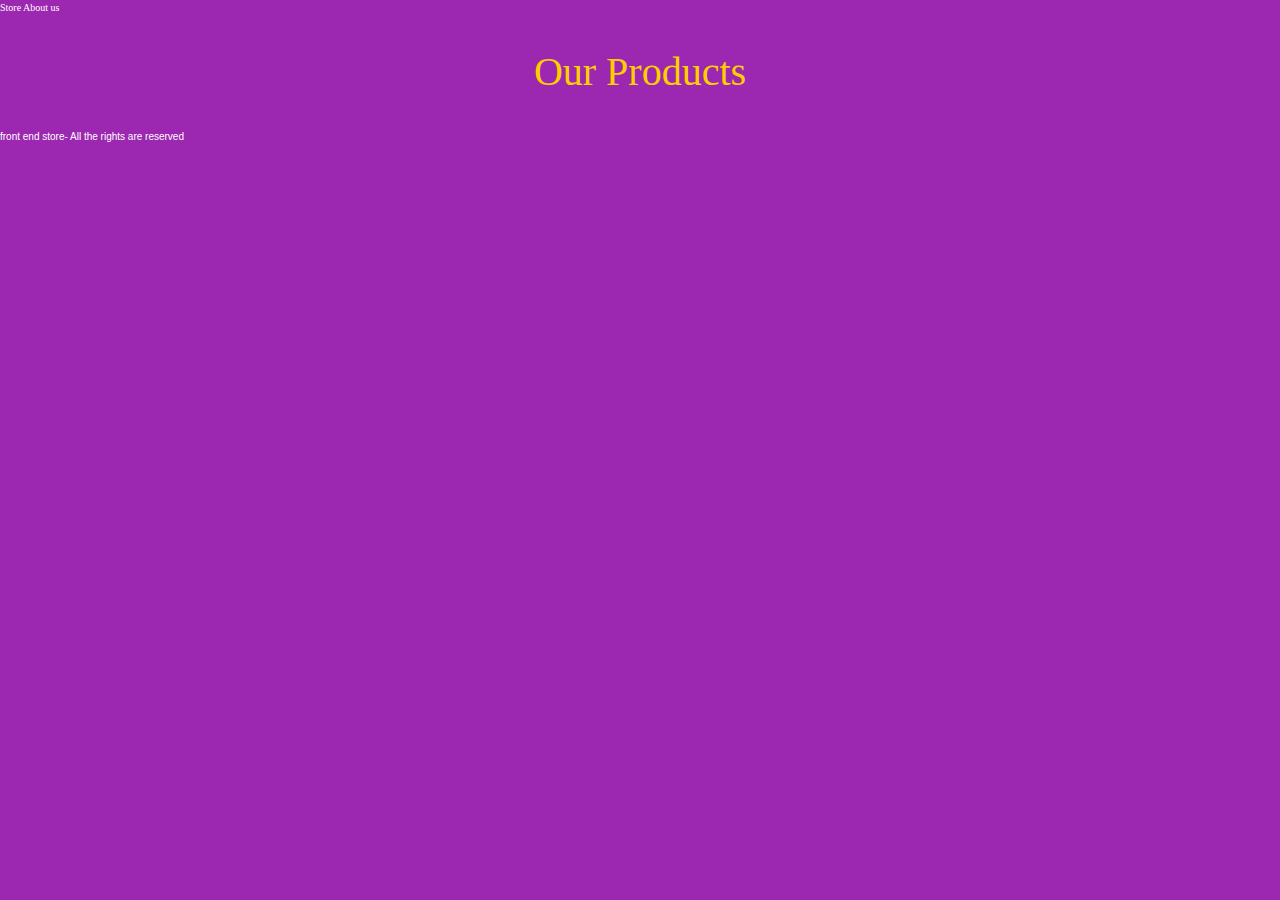
==== index.html @ e3dd6df4 "Starting Front End Store" ====
<!DOCTYPE html>
<html lang="en">
    <head>
        <meta charset="UTF-8">
        <meta http-equiv="X-UA-Compatible" content="IE=edge">
        <meta name="viewport" content="width=device-width, initial-scale=1.0">
        <link rel="stylesheet" href="css/normalize.css">
        <link rel="preconnect" href="https://fonts.googleapis.com">
        <link rel="preconnect" href="https://fonts.gstatic.com" crossorigin>
        <link href="https://fonts.googleapis.com/css2?family=Staatliches&display=swap" rel="stylesheet"> 
        <link rel="stylesheet" href="css/styles.css">
        <title>Frontend Store</title>
    </head>
    <body>
        <header>

        </header>
        <nav>
            <a href="index.html">Store</a>
            <a href="us.html">About us</a>
        </nav>
        <main>
            <h1>Our Products</h1>
        </main>

        <footer>
            <p>front end store- All the rights are reserved</p>
        </footer>
    </body>
</html>
---- css/styles.css ----
:root{
    --primary : #9C27B0;
    --primaryOscure: #89119D;
    --secundary: #FFCE00;
    --secundaryOscure: rgb(233,287,2);
    --white: #FFF;
    --black: #000;
    --principalFont: 'Staatliches', cursive;

}
/* apply a natural box layout model to all elements, but allowing components to change */
html {
    box-sizing: border-box;
    font-size: 62.5%;
}

*, *:before, *:after {
    box-sizing: inherit;
}
/*Globals*/
body{
    background-color: var(--primary);
    font: 1.6rem;
    line-height: 1.5;
}
p{
    font: 1.8rem;
    color: var(--white);
    font-family: Arial, Helvetica, sans-serif;
}
  
a{
    text-decoration: none;
    color: var(--white);
}

img{
    width: 100%;
}
.container{
    max-width: 120rem;
    margin: 0 auto;
}

h1,h2,h3{
    text-align: center;
    color: var(--secundary);
    font: var(--principalFont);
}
h1{
    font-size: 4rem;
}
h2{
    font-size: 3.2rem;
}
h3{
    font-size: 2.4rem;
}
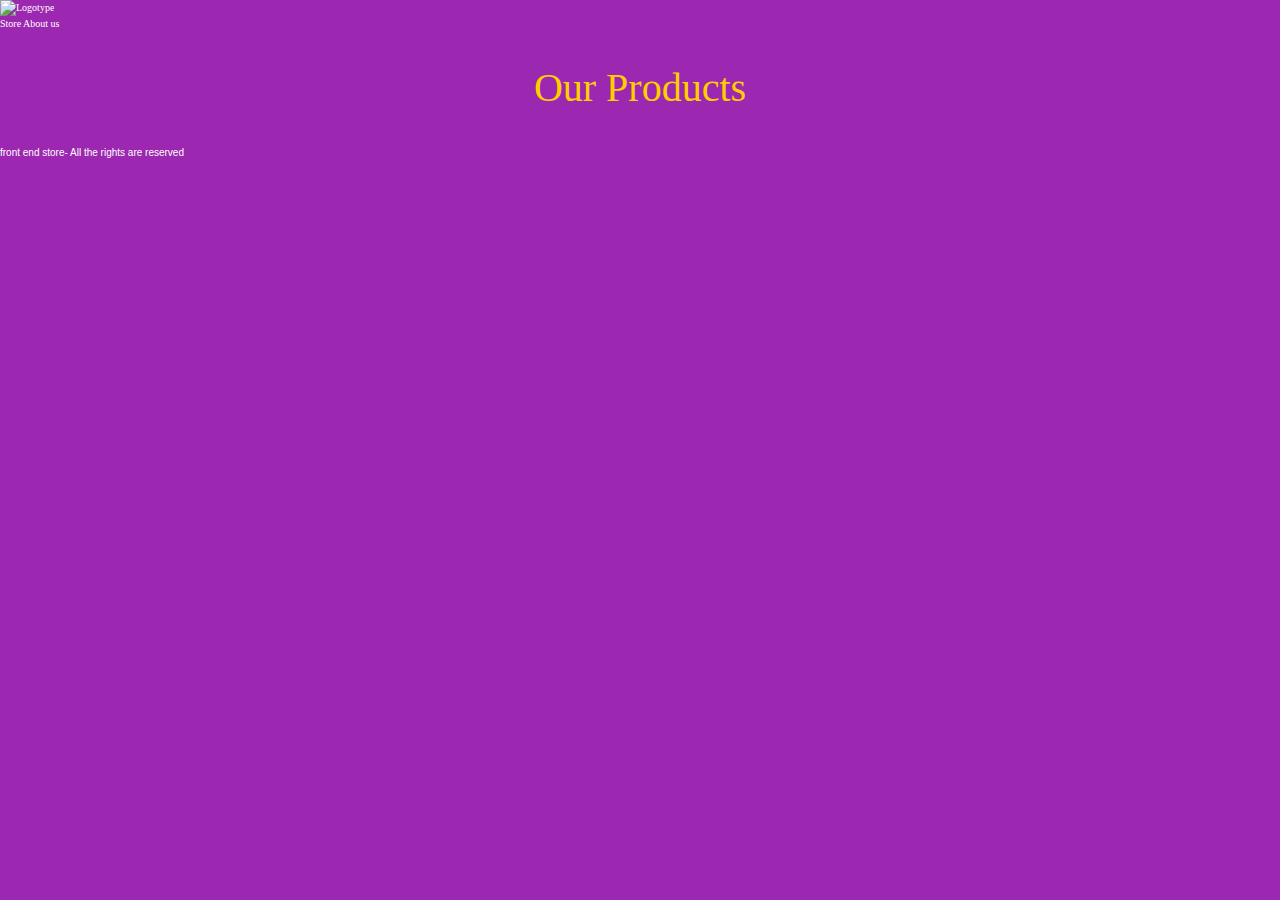
==== commit 50994dec: "First steps done" ====
--- a/index.html
+++ b/index.html
@@ -12,16 +12,19 @@
         <title>Frontend Store</title>
     </head>
     <body>
-        <header>
+        <header class = "header">
+            <a href="index.html">
+                <img class ="header__logo"src="img/logo.png" alt="Logotype">
+            </a>
+        </header>
 
-        </header>
-        <nav>
-            <a href="index.html">Store</a>
-            <a href="us.html">About us</a>
+        <nav class = "nav">
+            <a class ="nav__link  nav__link--active" href="index.html">Store</a>
+            <a class ="nav__link" href="us.html">About us</a>
         </nav>
         <main>
-            <h1>Our Products</h1>
-        </main>
+            <h1>Our Products</h1>  
+        </main>  
 
         <footer>
             <p>front end store- All the rights are reserved</p>
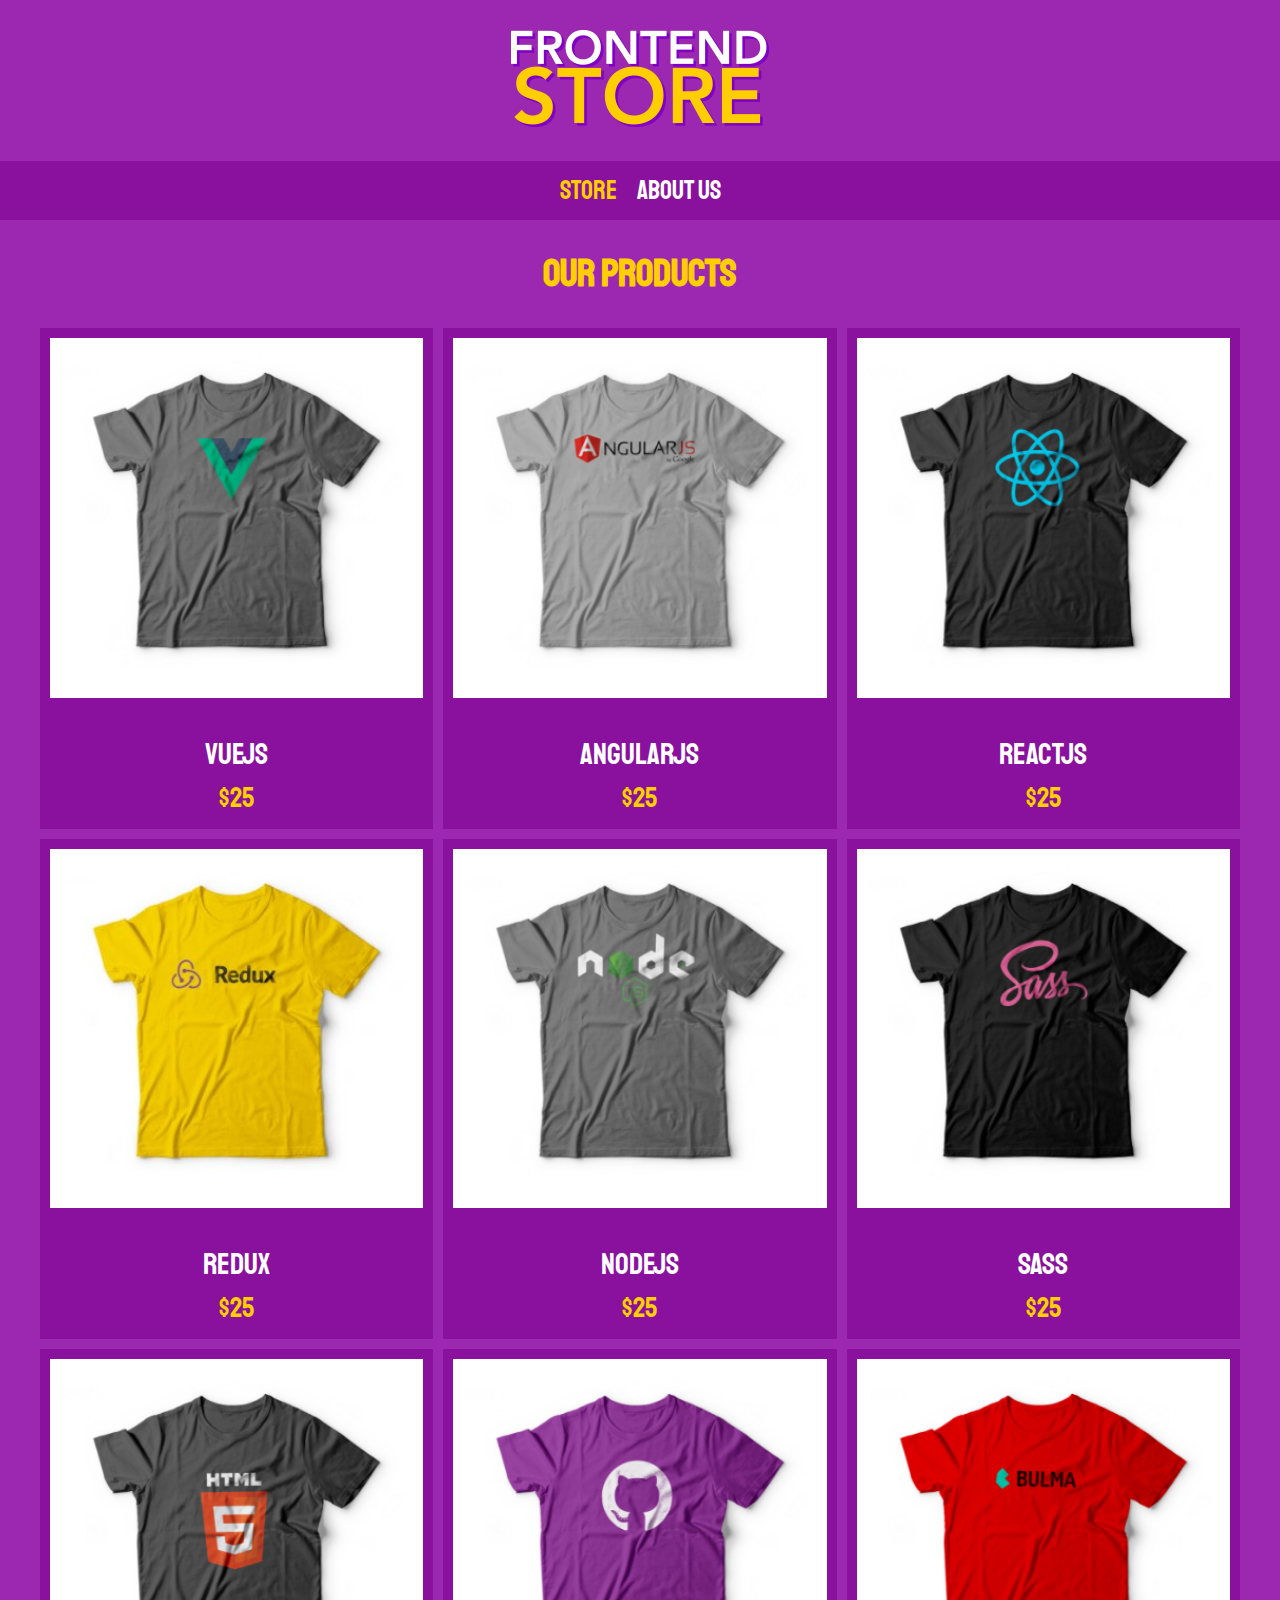
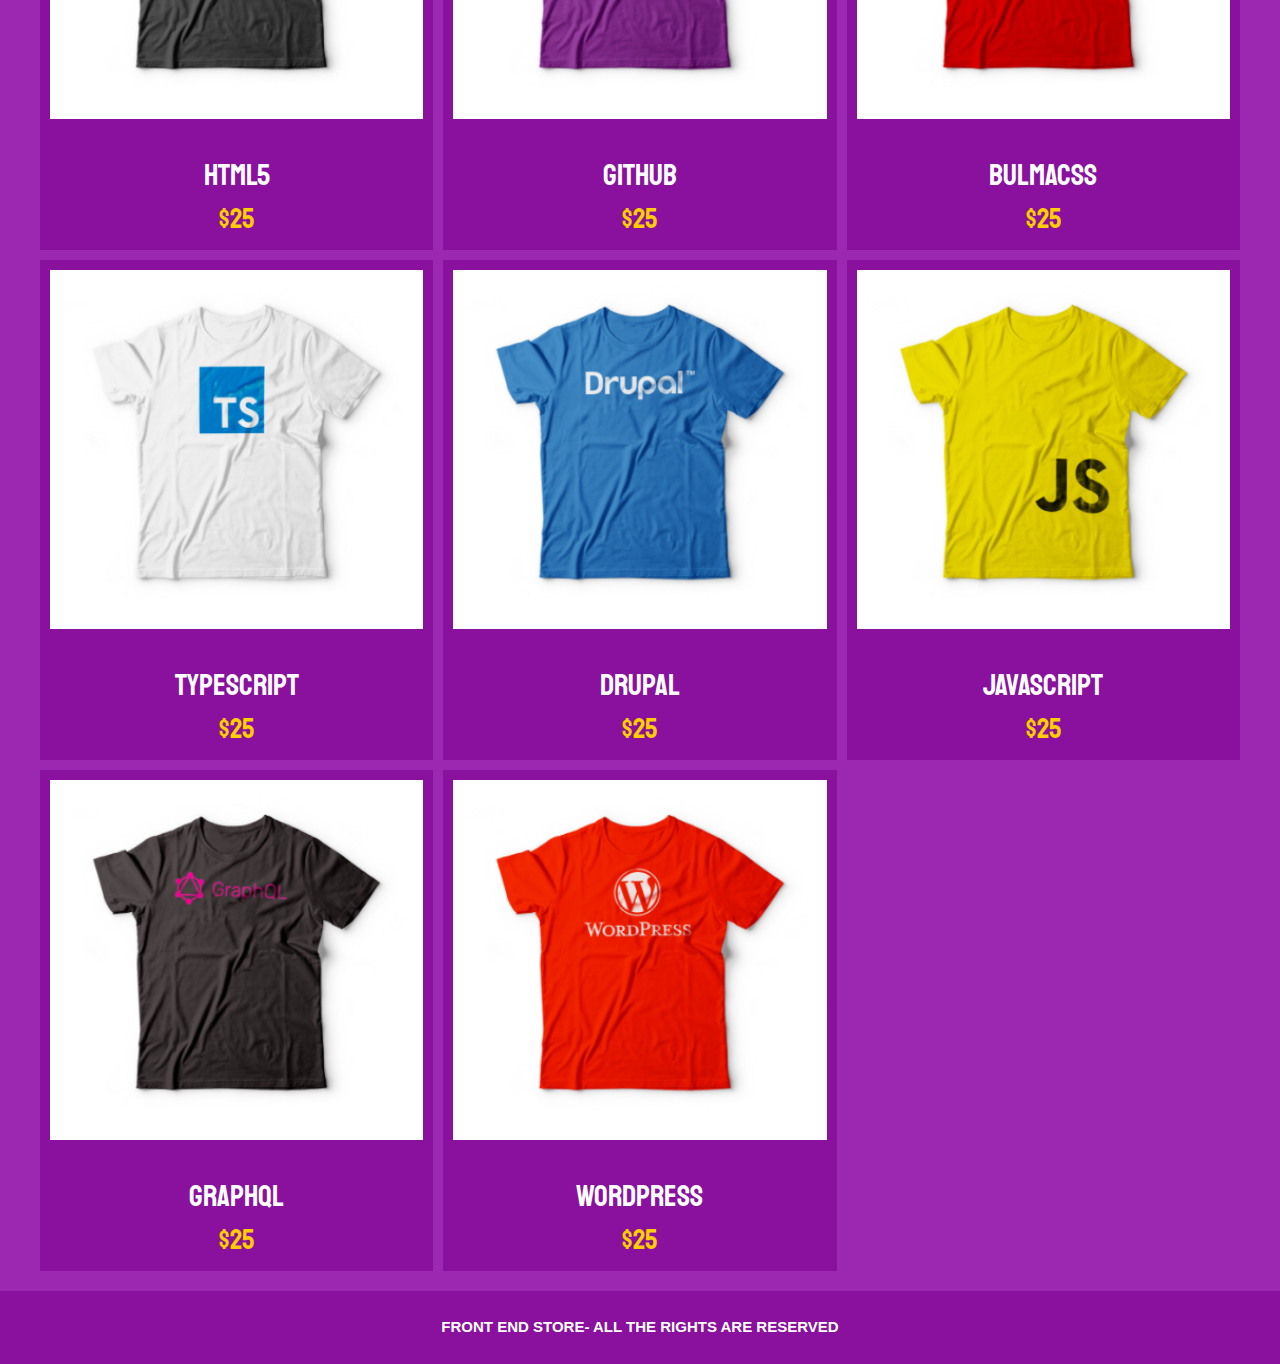
==== commit c4dae7f4: "Grid almost Done" ====
--- a/index.html
+++ b/index.html
@@ -22,12 +22,167 @@
             <a class ="nav__link  nav__link--active" href="index.html">Store</a>
             <a class ="nav__link" href="us.html">About us</a>
         </nav>
-        <main>
-            <h1>Our Products</h1>  
+        <main class = "container ">
+            <h1 class="container__title">Our Products</h1>  
+            <div class="grid">
+                <div class="product">
+                    <a href="product.html">
+                        <img class="product__image" src="img/1.jpg" alt="imagen camisa">
+                        <div class="product__info ">
+                            <p class="product__name">VueJS</p>
+                            <p class="product__price">$25</p>
+                        </div>
+                    </a>
+
+                </div><!--.product-->
+
+                <div class="product">
+                    <a href="product.html">
+                        <img class="product__image" src="img/2.jpg" alt="imagen camisa">
+                        <div class="product__info ">
+                            <p class="product__name">AngularJS</p>
+                            <p class="product__price">$25</p>
+                        </div>
+                    </a>
+
+                </div><!--.product-->
+
+                <div class="product">
+                    <a href="product.html">
+                        <img class="product__image" src="img/3.jpg" alt="imagen camisa">
+                        <div class="product__info ">
+                            <p class="product__name">ReactJS</p>
+                            <p class="product__price">$25</p>
+                        </div>
+                    </a>
+
+                </div><!--.product-->
+
+                <div class="product">
+                    <a href="product.html">
+                        <img class="product__image" src="img/4.jpg" alt="imagen camisa">
+                        <div class="product__info ">
+                            <p class="product__name">Redux</p>
+                            <p class="product__price">$25</p>
+                        </div>
+                    </a>
+
+                </div><!--.product-->
+
+                <div class="product">
+                    <a href="product.html">
+                        <img class="product__image" src="img/5.jpg" alt="imagen camisa">
+                        <div class="product__info ">
+                            <p class="product__name">nodeJS</p>
+                            <p class="product__price">$25</p>
+                        </div>
+                    </a>
+
+                </div><!--.product-->
+
+                <div class="product">
+                    <a href="product.html">
+                        <img class="product__image" src="img/6.jpg" alt="imagen camisa">
+                        <div class="product__info ">
+                            <p class="product__name">SASS</p>
+                            <p class="product__price">$25</p>
+                        </div>
+                    </a>
+
+                </div><!--.product-->
+
+                <div class="product">
+                    <a href="product.html">
+                        <img class="product__image" src="img/7.jpg" alt="imagen camisa">
+                        <div class="product__info ">
+                            <p class="product__name">HTML5</p>
+                            <p class="product__price">$25</p>
+                        </div>
+                    </a>
+
+                </div><!--.product-->
+
+                <div class="product">
+                    <a href="product.html">
+                        <img class="product__image" src="img/8.jpg" alt="imagen camisa">
+                        <div class="product__info ">
+                            <p class="product__name">GitHub</p>
+                            <p class="product__price">$25</p>
+                        </div>
+                    </a>
+
+                </div><!--.product-->
+
+                <div class="product">
+                    <a href="product.html">
+                        <img class="product__image" src="img/9.jpg" alt="imagen camisa">
+                        <div class="product__info ">
+                            <p class="product__name">BulmaCSS</p>
+                            <p class="product__price">$25</p>
+                        </div>
+                    </a>
+
+                </div><!--.product-->
+
+                <div class="product">
+                    <a href="product.html">
+                        <img class="product__image" src="img/10.jpg" alt="imagen camisa">
+                        <div class="product__info ">
+                            <p class="product__name">TypeScript</p>
+                            <p class="product__price">$25</p>
+                        </div>
+                    </a>
+
+                </div><!--.product-->
+
+                <div class="product">
+                    <a href="product.html">
+                        <img class="product__image" src="img/11.jpg" alt="imagen camisa">
+                        <div class="product__info ">
+                            <p class="product__name">Drupal</p>
+                            <p class="product__price">$25</p>
+                        </div>
+                    </a>
+
+                </div><!--.product-->
+
+                <div class="product">
+                    <a href="product.html">
+                        <img class="product__image" src="img/12.jpg" alt="imagen camisa">
+                        <div class="product__info ">
+                            <p class="product__name">JavaScript</p>
+                            <p class="product__price">$25</p>
+                        </div>
+                    </a>
+
+                </div><!--.product-->
+
+                <div class="product">
+                    <a href="product.html">
+                        <img class="product__image" src="img/13.jpg" alt="imagen camisa">
+                        <div class="product__info ">
+                            <p class="product__name">GraphQL</p>
+                            <p class="product__price">$25</p>
+                        </div>
+                    </a>
+
+                </div><!--.product-->
+
+                <div class="product">
+                    <a href="product.html">
+                        <img class="product__image" src="img/14.jpg" alt="imagen camisa">
+                        <div class="product__info ">
+                            <p class="product__name">WordPress</p>
+                            <p class="product__price">$25</p>
+                        </div>
+                    </a>
+
+                </div><!--.product-->
+            </div>
         </main>  
 
-        <footer>
-            <p>front end store- All the rights are reserved</p>
-        </footer>
+        <footer class =" footer">
+            <p class="footer__text">front end store- All the rights are reserved</p>
+        </footer >
     </body>
 </html>--- a/css/styles.css
+++ b/css/styles.css
@@ -35,7 +35,7 @@
 }
 
 img{
-    width: 100%;
+    max-width: 100%;
 }
 .container{
     max-width: 120rem;
@@ -48,7 +48,9 @@
     font: var(--principalFont);
 }
 h1{
-    font-size: 4rem;
+    font-size: 3.8rem;
+    font-weight: 700;
+    text-transform: uppercase;
 }
 h2{
     font-size: 3.2rem;
@@ -56,3 +58,93 @@
 h3{
     font-size: 2.4rem;
 }
+
+/* Header*/
+.header{
+    display: flex;
+    justify-content: center;
+    
+}
+.header__logo{
+    margin: 3rem 0rem;
+
+}
+
+/*Nav*/
+.nav{
+    display: flex;
+    justify-content: center;
+    align-items: center;
+    background-color: var(--primaryOscure);
+    padding: 1rem;
+    gap :2rem;
+}
+.nav__link{
+
+    font-size: 2.6rem;
+    font-family: var(--principalFont);
+}
+.nav__link--active,
+.nav__link:hover{
+    color: var(--secundary);
+}
+/*Title*/
+.container__title{
+    font-family: var(--principalFont);
+}
+
+/*footer*/
+.footer{
+    display: flex;
+    justify-content: center;
+    background-color: var(--primaryOscure);
+    padding: 1rem 0;
+    margin-top: 2rem;
+    font-family: var(--principalFont);
+    font-size: 1.5rem;
+    text-transform: uppercase;
+    font-weight: 600;
+}
+
+/*Products*/
+/*Grid*/
+.grid{
+    display: grid;
+    grid-template-columns: repeat(2, 1fr);
+    row-gap: 1rem;
+    column-gap: 1rem;
+}
+@media (min-width : 768px){
+    .grid{
+        display: grid;
+        grid-template-columns: repeat(3, 1fr);
+    }
+}
+.product{
+    background-color: var(--primaryOscure);
+    padding: 1rem ;
+}
+
+.product__image{
+    width: 100%;
+}
+
+.product__info{
+    display: flex;
+    flex-direction: column;
+    align-items: center;
+    justify-content: center;
+}
+.product__name{
+    font-size: 3rem;
+    margin-bottom: 0rem;
+}
+.product__price{
+    font-size: 2.8rem;
+    margin: auto;
+    color: var(--secundary)
+}
+.product__name,
+.product__price{
+    font-family: var(--principalFont)
+}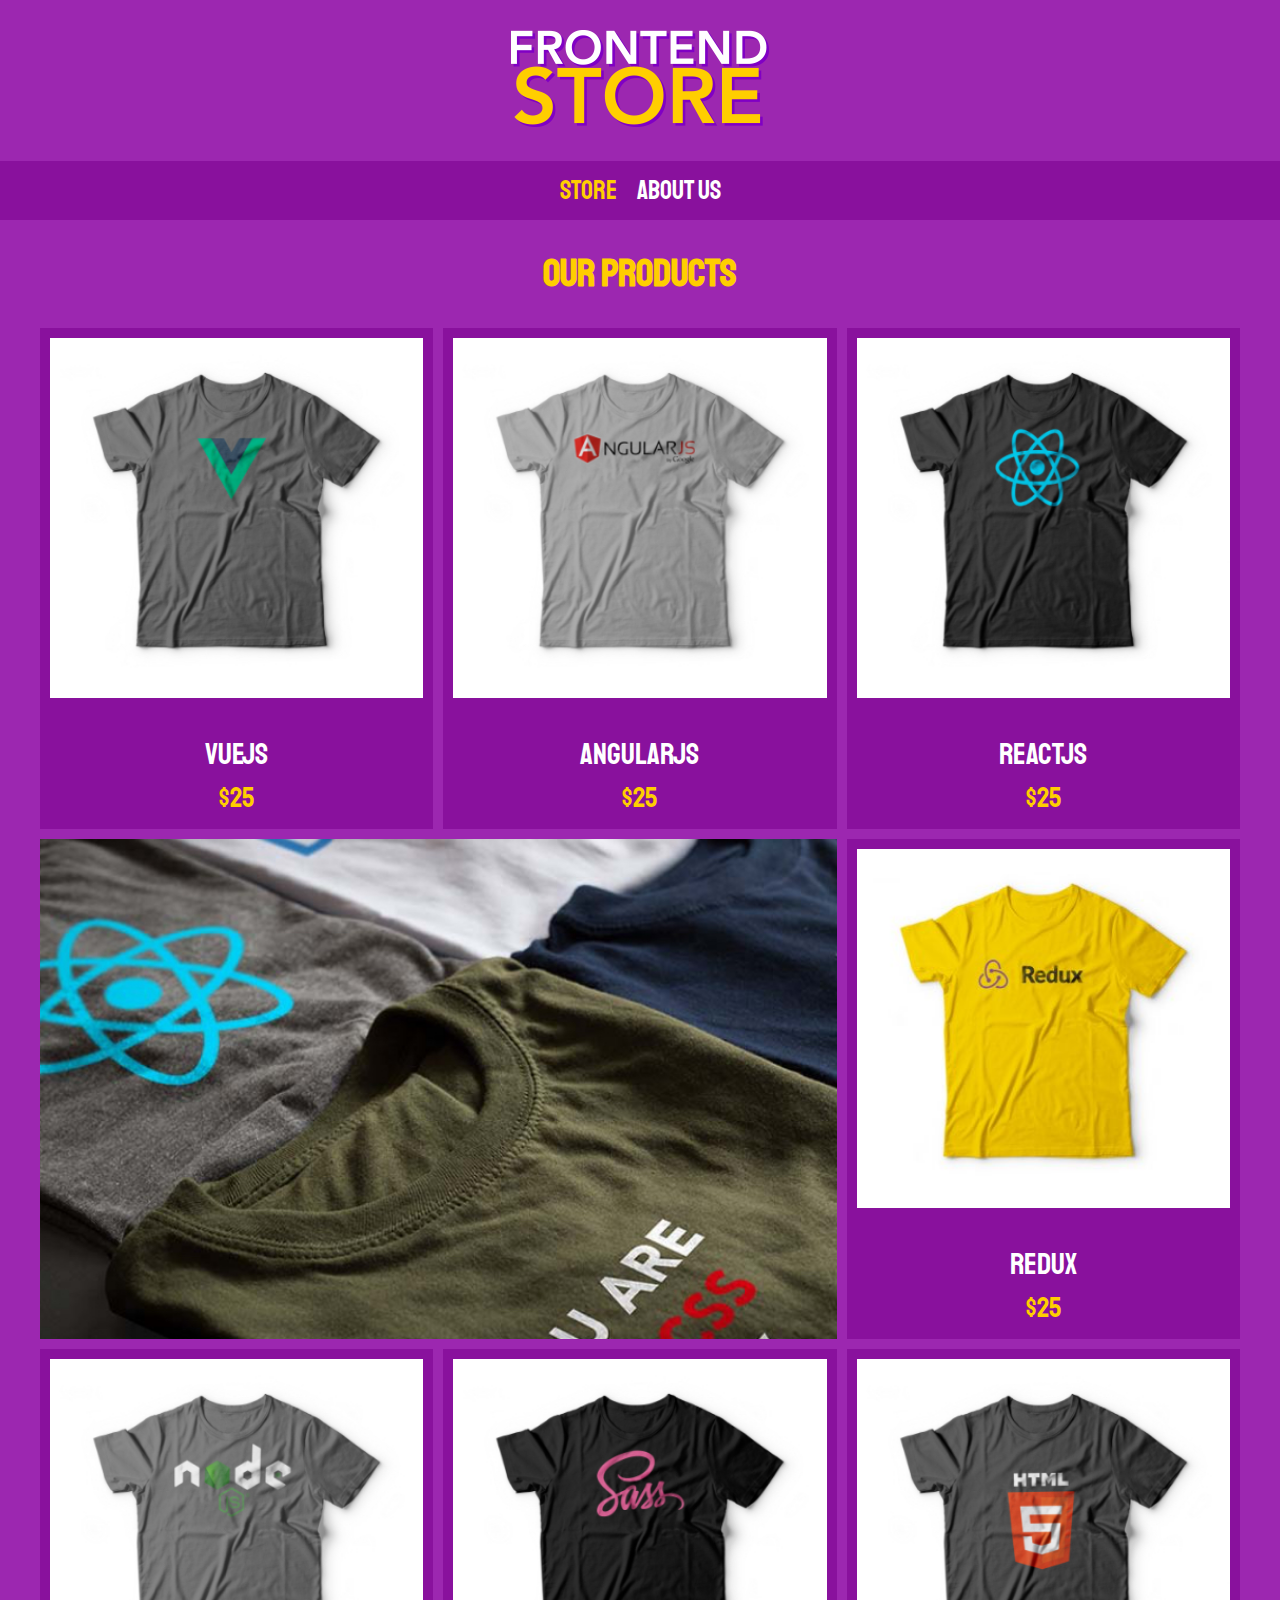
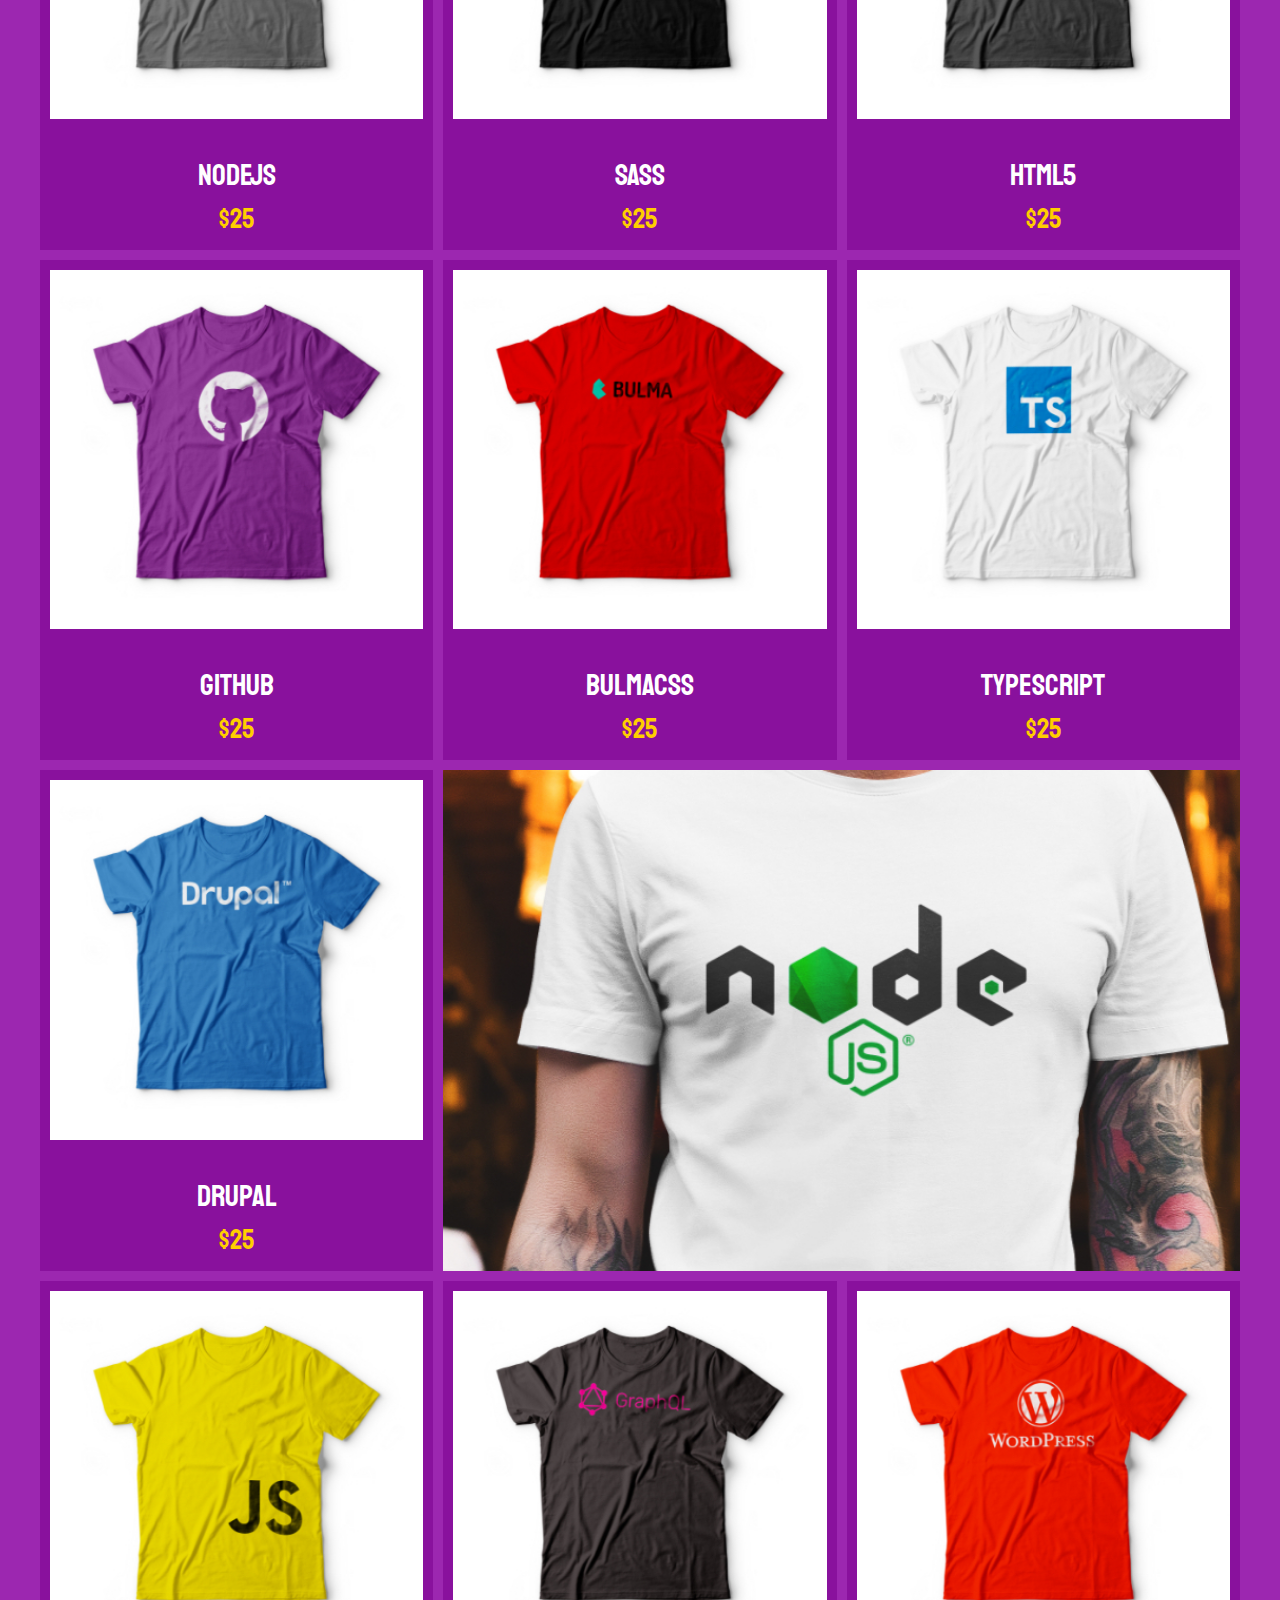
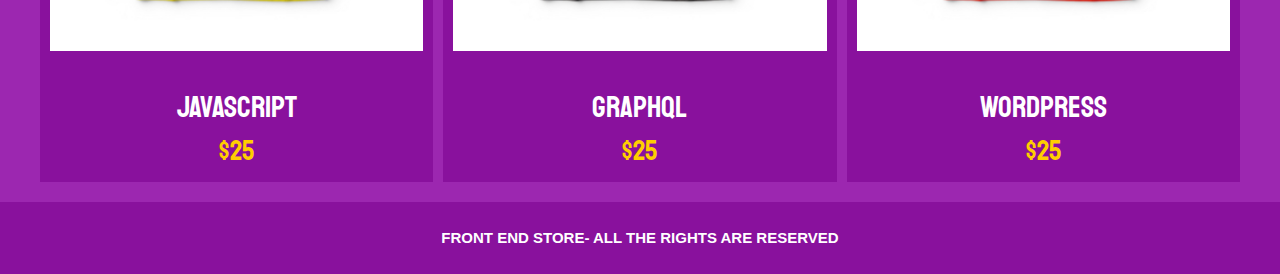
==== commit 88425348: "Web Page 2 Done" ====
--- a/index.html
+++ b/index.html
@@ -178,6 +178,13 @@
                     </a>
 
                 </div><!--.product-->
+                <div class ="graphic graphic--shirt">
+                    
+                </div>
+                <div class ="graphic graphic--node">
+                    
+                </div>
+                
             </div>
         </main>  
 
--- a/css/styles.css
+++ b/css/styles.css
@@ -2,7 +2,7 @@
     --primary : #9C27B0;
     --primaryOscure: #89119D;
     --secundary: #FFCE00;
-    --secundaryOscure: rgb(233,287,2);
+    --secundaryOscure: #d4b949;;
     --white: #FFF;
     --black: #000;
     --principalFont: 'Staatliches', cursive;
@@ -104,6 +104,7 @@
     font-size: 1.5rem;
     text-transform: uppercase;
     font-weight: 600;
+   
 }
 
 /*Products*/
@@ -147,4 +148,175 @@
 .product__name,
 .product__price{
     font-family: var(--principalFont)
-}+}
+
+.graphic{
+    background-size: cover;
+    background-repeat: no-repeat;
+    min-height: 30rem;
+    
+}
+.graphic--shirt{
+    grid-column: 1/3;
+    grid-row: 2/3;
+    background-image: url(../img/grafico1.jpg);
+    
+}
+.graphic--node{
+    grid-column: 1/3;
+    grid-row: 5/6;
+    
+    background-image: url(../img/grafico2.jpg);
+}
+
+
+@media (min-width : 768px){
+    .graphic--shirt{
+        grid-column: 1/3;
+        grid-row: 2;
+        
+        
+    }
+    .graphic--node{
+        grid-column: 2/4;
+        grid-row: 5;
+        
+    }
+    
+}
+
+.us__content p{
+    font-size: 1.4rem;
+    margin: 1rem;
+}
+.us__image img{
+    width: 100%;
+    
+
+}
+@media (min-width : 768px){
+    .us{
+        display: grid;
+        grid-template-columns: repeat(2, 1fr);
+        column-gap: 1.8rem;
+    }
+    .us__content{
+        padding: 1rem;
+        grid-row: 1/3;
+        grid-column: 1;
+    }
+    .us__content p{
+        font-size: 1.8rem;
+    }
+    .us__image{
+        grid-row: 1/3;
+        grid-column: 2;
+       
+        display: flex;
+        justify-content: center;
+        align-items: center;
+    }
+
+}
+
+.marketing h2{
+   font-family: var(--principalFont);
+}
+.marketing__content{
+    display: grid;
+    grid-template-columns: repeat(2,1fr);
+}
+
+.marketing__box{
+    display: flex;
+    flex-direction: column;
+    justify-content: center;
+    align-items: center;
+}
+.marketing__box p,
+.marketing__box h3{
+    font-family: var(--principalFont);
+}
+
+.marketing__box p{
+    font-size: 1.6rem;
+    text-align: center;
+}
+
+
+@media (min-width : 768px){
+    .marketing__content{
+        
+        grid-template-columns: repeat(4,1fr);
+    }
+}
+    
+/*Product Page*/
+
+
+
+.shirt__img{
+    display: flex;
+    justify-content: center;
+    align-items: center;
+}
+.shirt__content p{
+    text-align: center;
+    padding: .2rem;
+}
+
+
+@media (min-width : 768px){
+    .shirt{
+        display: grid;
+        grid-template-columns: repeat(2, 1fr);
+
+    }
+    .shirt__img img{
+        margin:auto;
+    }
+}
+
+.form{
+    display: grid;
+    grid-template-columns: repeat(2, 1fr);
+    gap: 2rem;
+}
+
+.form__camp{
+    /*
+    border-color:var(--primaryOscure) ;
+    border-width: 1rem;
+    border-style: solid;
+    
+    */
+
+    border: 1rem solid var(--primaryOscure);
+    background-color: var(--primary);
+    color: var(--white);
+    font-family: var(--principalFont);
+    font-size: 2rem;
+    padding: 1rem;
+    appearance: none;
+    
+
+}
+.form__submit{
+    background-color: var(--secundary);
+    border: none;
+    font-size: 2rem;
+    padding: .7rem;
+    font-family: var(--principalFont);
+    border-radius: 5px;
+    transition: background-color .3s ease;
+    grid-column: 1/3;
+
+}
+.form__submit:hover{
+    cursor: pointer;
+    background-color: var(--secundaryOscure);
+}
+
+
+
+
